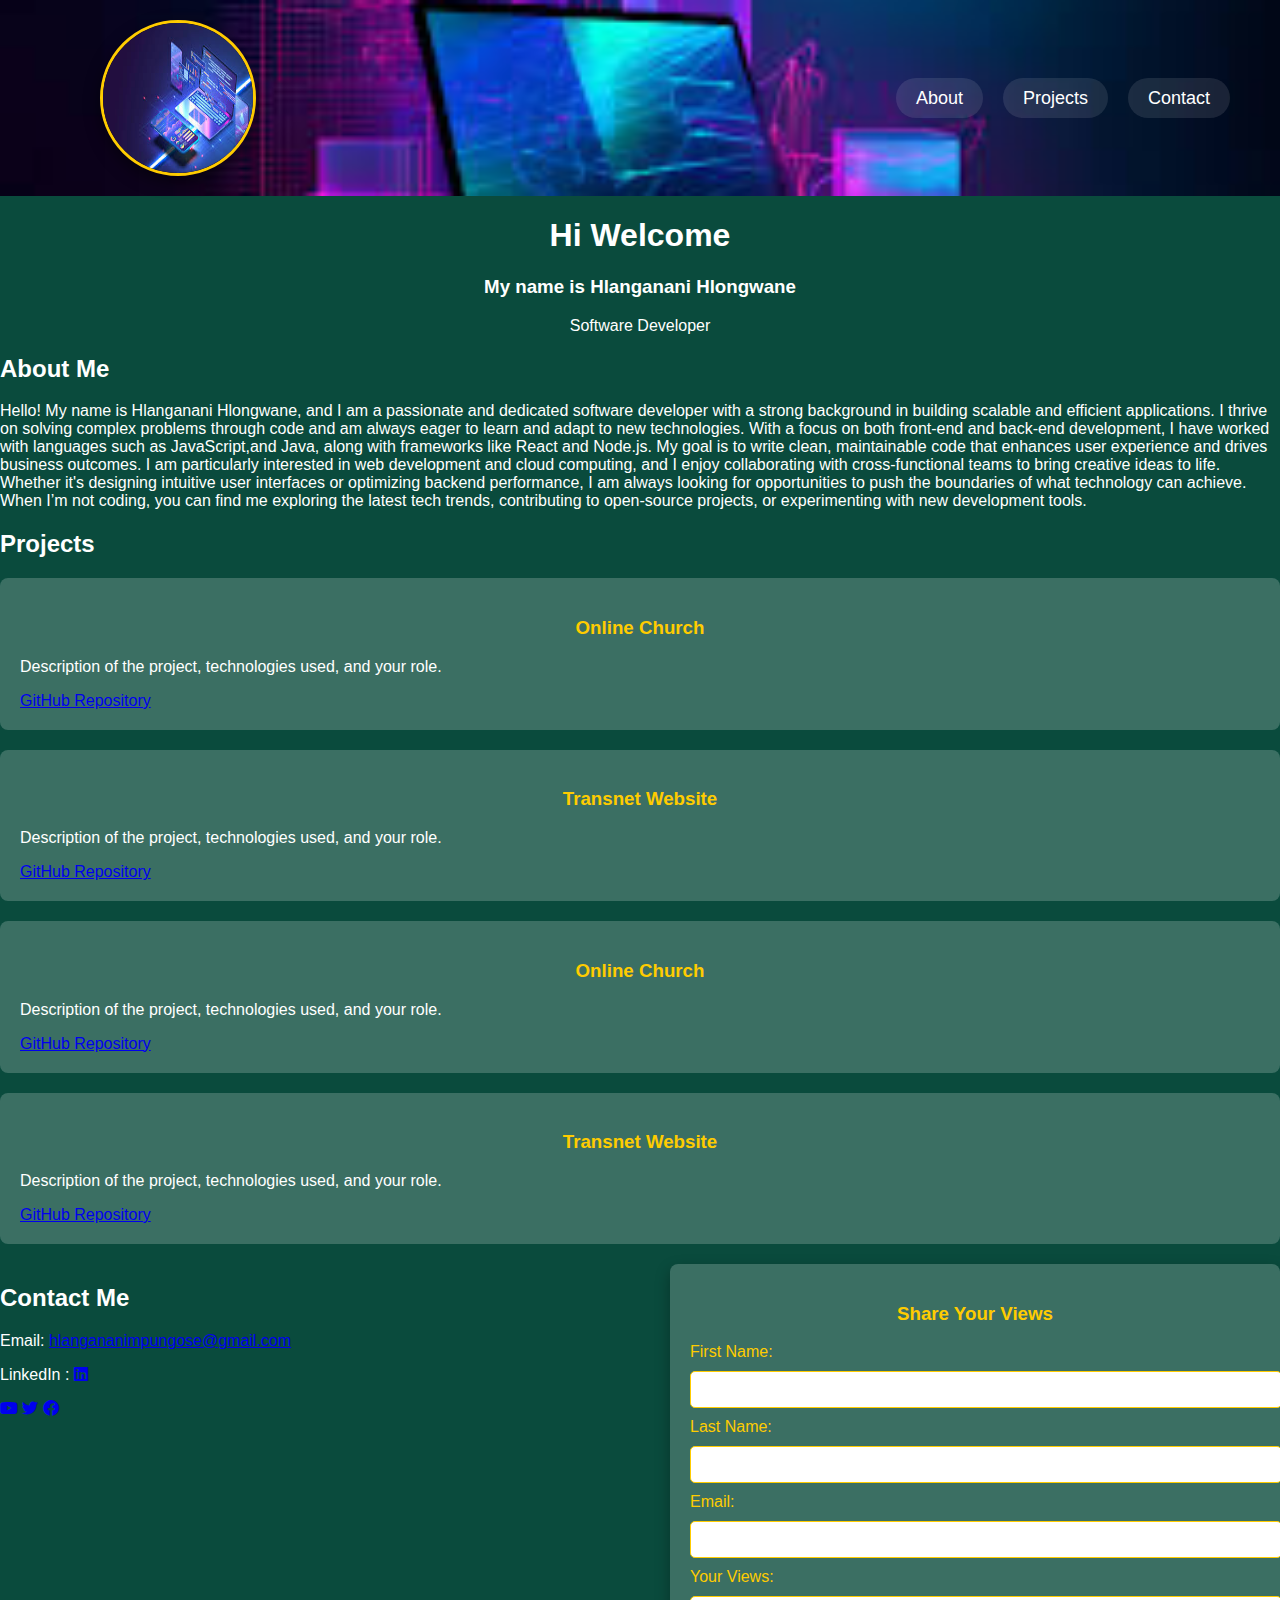
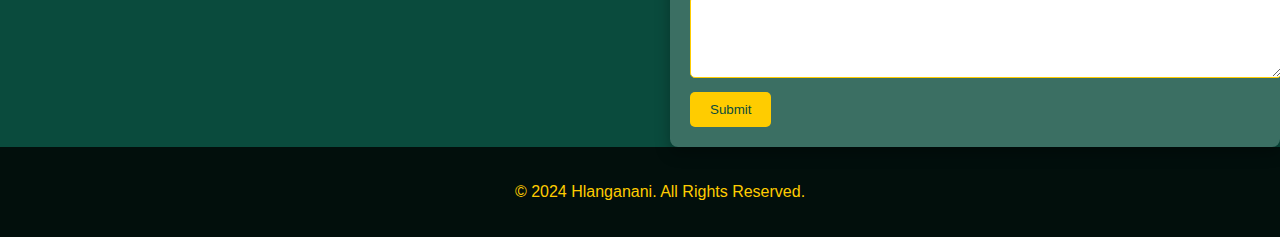
==== PortfolioOne.html @ ea82eafe "Uploded_New" ====
<!DOCTYPE html>
<html>
<head>
    <title>Your Name - Software Developer Portfolio</title>
    <link rel="stylesheet" href="style.css">
</head>
<body>
    <header>
        <img src="images (4).jpeg" alt="Profile Picture" class="profile-pic"> <!-- Circular image -->
        <nav>
            <ul>
                <li><a href="#about">About</a></li>
                <li><a href="#projects">Projects</a></li>
                <li><a href="#contact">Contact</a></li>
            </ul>
        </nav>
        
    </header>
    <h1>Hi Welcome</h1>
    <h3>My name is Hlanganani Hlongwane</h3>
    <p class="par">Software Developer</p>
    <section id="about">
        
        <h2>About Me</h2>
        <p>Hello! My name is Hlanganani Hlongwane, and I am a 
            passionate and dedicated software developer with a strong 
            background in building scalable and efficient applications. 
            I thrive on solving complex problems through code and am 
            always eager to learn and adapt to new technologies.

            With a focus on both front-end and back-end development, I 
            have worked with languages such as JavaScript,and 
            Java, along with frameworks like React and Node.js. My goal 
            is to write clean, maintainable code that enhances user 
            experience and drives business outcomes.
            
            I am particularly interested in web development and cloud 
            computing, and I enjoy collaborating with cross-functional 
            teams to bring creative ideas to life. Whether it's designing
            intuitive user interfaces or optimizing backend performance,
            I am always looking for opportunities to push the 
            boundaries of what technology can achieve.
            
            When I’m not coding, you can find me exploring the latest
            tech trends, contributing to open-source projects, or 
            experimenting with new development tools.</p>

    </section>

    <section id="projects">
        <h2>Projects</h2>
        <div class="project">
            <h3>Online Church</h3>
            <p>Description of the project, technologies used, and your 
                role.</p>
            <a href="https://github.com/Tsametsi/Church-Online-App" target="_blank">GitHub Repository</a>
        </div>
        <div class="project">
            <h3>Transnet Website</h3>
            <p>Description of the project, technologies used, and your 
                role.</p>
            <a href="https://github.com/Msawekho/New_Transnet_Website" target="_blank">GitHub Repository</a>
        </div>
        <div class="project">
            <h3>Online Church</h3>
            <p>Description of the project, technologies used, and your 
                role.</p>
            <a href="https://github.com/Tsametsi/Church-Online-App" target="_blank">GitHub Repository</a>
        </div>
        <div class="project">
            <h3>Transnet Website</h3>
            <p>Description of the project, technologies used, and your 
                role.</p>
            <a href="https://github.com/Msawekho/New_Transnet_Website" target="_blank">GitHub Repository</a>
        </div>
        <!-- Add more projects as needed -->
    </section>

    <section id="contact">
        <div class="contact-container">
            <div class="contact-info">

                <link rel="stylesheet" href="https://cdnjs.cloudflare.com/ajax/libs/font-awesome/6.0.0-beta3/css/all.min.css">

                <h2>Contact Me</h2>
                <p>Email: <a href="mailto:hlangananimpungose@gmail.com">hlangananimpungose@gmail.com</a></p>

                <p>LinkedIn : <a href="https://za.linkedin.com/in/hlanganani-hlongwane-51b500204" target="_blank"><i class="fab fa-linkedin"></i></a></p>
     
                <a href="https://www.youtube.com" target="_blank"><i class="fab fa-youtube"></i></a>
               
                <a href="https://www.twitter.com" target="_blank"><i class="fab fa-twitter"></i></a>
     
                <a href="https://www.facebook.com" target="_blank"><i class="fab fa-facebook"></i></a>

                <a href="https://www.gmail.com" target="_blank"><i class="fab fa-gmail"></i></a>
            </div>
             <div class="socials">
           
                    
                </div>
    
            <div class="contact-form">
                <h3>Share Your Views</h3>
                <form action="#" method="POST">
                    <label for="fname">First Name:</label><br>
                    <input type="text" id="fname" name="fname" required><br>
    
                    <label for="lname">Last Name:</label><br>
                    <input type="text" id="lname" name="lname" required><br>
    
                    <label for="email">Email:</label><br>
                    <input type="email" id="email" name="email" required><br>
    
                    <label for="views">Your Views:</label><br>
                    <textarea id="views" name="views" rows="4" required></textarea><br>
    
                    <button type="submit">Submit</button>
                </form>
            </div>
        </div>
    </section>
    
    <footer>
        <p>&copy; 2024 Hlanganani. All Rights Reserved.</p>
    </footer>
</body>

</html>
---- style.css ----
/* General styling */
body {
    font-family: 'Arial', sans-serif;
    margin: 0;
    padding: 0;
    background-color: #0a4b3d;
    color: white;
    scroll-behavior: smooth;
}

h1, .par {
    text-align: center;
}
h3, .par {
    text-align: center;
}

/* Header */
header {
    display: flex;
    justify-content: space-between;
    align-items: center;
    padding: 20px 50px;
    background: rgba(0, 0, 0, 0.7) url('images3.jpeg') center/cover;
    position: sticky;
    top: 0;
    z-index: 1000;
}

/* Intro Section */
.intro {
    text-align: left;
    color: #fff;
}

.intro h1 {
    font-size: 3rem;
    color: #ffcc00;
}

.intro h2 {
    font-size: 2.2rem;
    margin: 10px 0;
}

.intro p {
    font-size: 1.5rem;
}

/* Profile Picture */
.profile-pic {
    width: 150px;
    height: 150px;
    border-radius: 50%;
    border: 3px solid #ffcc00;
    box-shadow: 0 6px 15px rgba(0, 0, 0, 0.5);
    animation: float 3s ease-in-out infinite;
    position: relative;
    right: -50px;
}

@keyframes float {
    0%, 100% { transform: translateY(0); }
    50% { transform: translateY(-10px); }
}

/* Navigation */
nav ul {
    list-style: none;
    display: flex;
    gap: 20px;
}

nav ul li a {
    color: #fff;
    font-size: 18px;
    text-decoration: none;
    padding: 10px 20px;
    border-radius: 25px;
    background-color: rgba(255, 255, 255, 0.1);
    transition: 0.3s;
}

nav ul li a:hover {
    background-color: #ffcc00;
    color: #0a4b3d;
}

/* Contact Section */
.contact-container {
    display: flex;
    justify-content: space-between;
    align-items: flex-start;
    gap: 50px;
}

.contact-info {
    flex: 1;
}

.contact-form {
    flex: 1;
    background-color: rgba(255, 255, 255, 0.2);
    padding: 20px;
    border-radius: 8px;
    box-shadow: 0 6px 15px rgba(0, 0, 0, 0.3);
}

.contact-form h3 {
    color: #ffcc00;
}

.contact-form label {
    color: #ffcc00;
}

.contact-form input[type="text"],
.contact-form input[type="email"],
.contact-form textarea {
    width: 100%;
    padding: 10px;
    margin: 10px 0;
    border: 1px solid #ffcc00;
    border-radius: 5px;
    background-color: #fff;
    color: #0a4b3d;
}

.contact-form button {
    background-color: #ffcc00;
    color: #0a4b3d;
    padding: 10px 20px;
    border: none;
    border-radius: 5px;
    cursor: pointer;
    transition: background-color 0.3s;
}

.contact-form button:hover {
    background-color: #0a4b3d;
    color: #ffcc00;
}

/* Responsive for contact form */
@media (max-width: 768px) {
    .contact-container {
        flex-direction: column;
    }
}


/* Projects */
.project {
    background-color: rgba(255, 255, 255, 0.2);
    padding: 20px;
    border-radius: 8px;
    margin-bottom: 20px;
    transition: transform 0.3s;
}

.project:hover {
    transform: scale(1.05);
}

.project h3 {
    color: #ffcc00;
}

/* Footer */
footer {
    text-align: center;
    padding: 20px;
    background-color: rgba(0, 0, 0, 0.8);
    color: #ffcc00;
    width: 100%;
}

/* Responsive Design */
@media (max-width: 768px) {
    header {
        flex-direction: column;
        text-align: center;
    }

    .intro h1 { font-size: 2.5rem; }
    .intro h2 { font-size: 1.8rem; }
    .intro p { font-size: 1.2rem; }

    nav ul { flex-direction: column; }

    .profile-pic {
        margin-top: 20px;
        width: 120px;
        height: 120px;
    }

    section {
        margin: 20px;
        padding: 20px;
    }
}

@media (max-width: 480px) {
    header {
        padding: 15px;
    }

    .intro h1 { font-size: 2rem; }
    .intro h2 { font-size: 1.5rem; }
    .intro p { font-size: 1rem; }

    .profile-pic {
        width: 100px;
        height: 100px;
        margin: 15px 0;
    }

    section {
        margin: 10px;
        padding: 15px;
    }

    nav ul li a {
        padding: 8px 15px;
        font-size: 16px;
    }
}
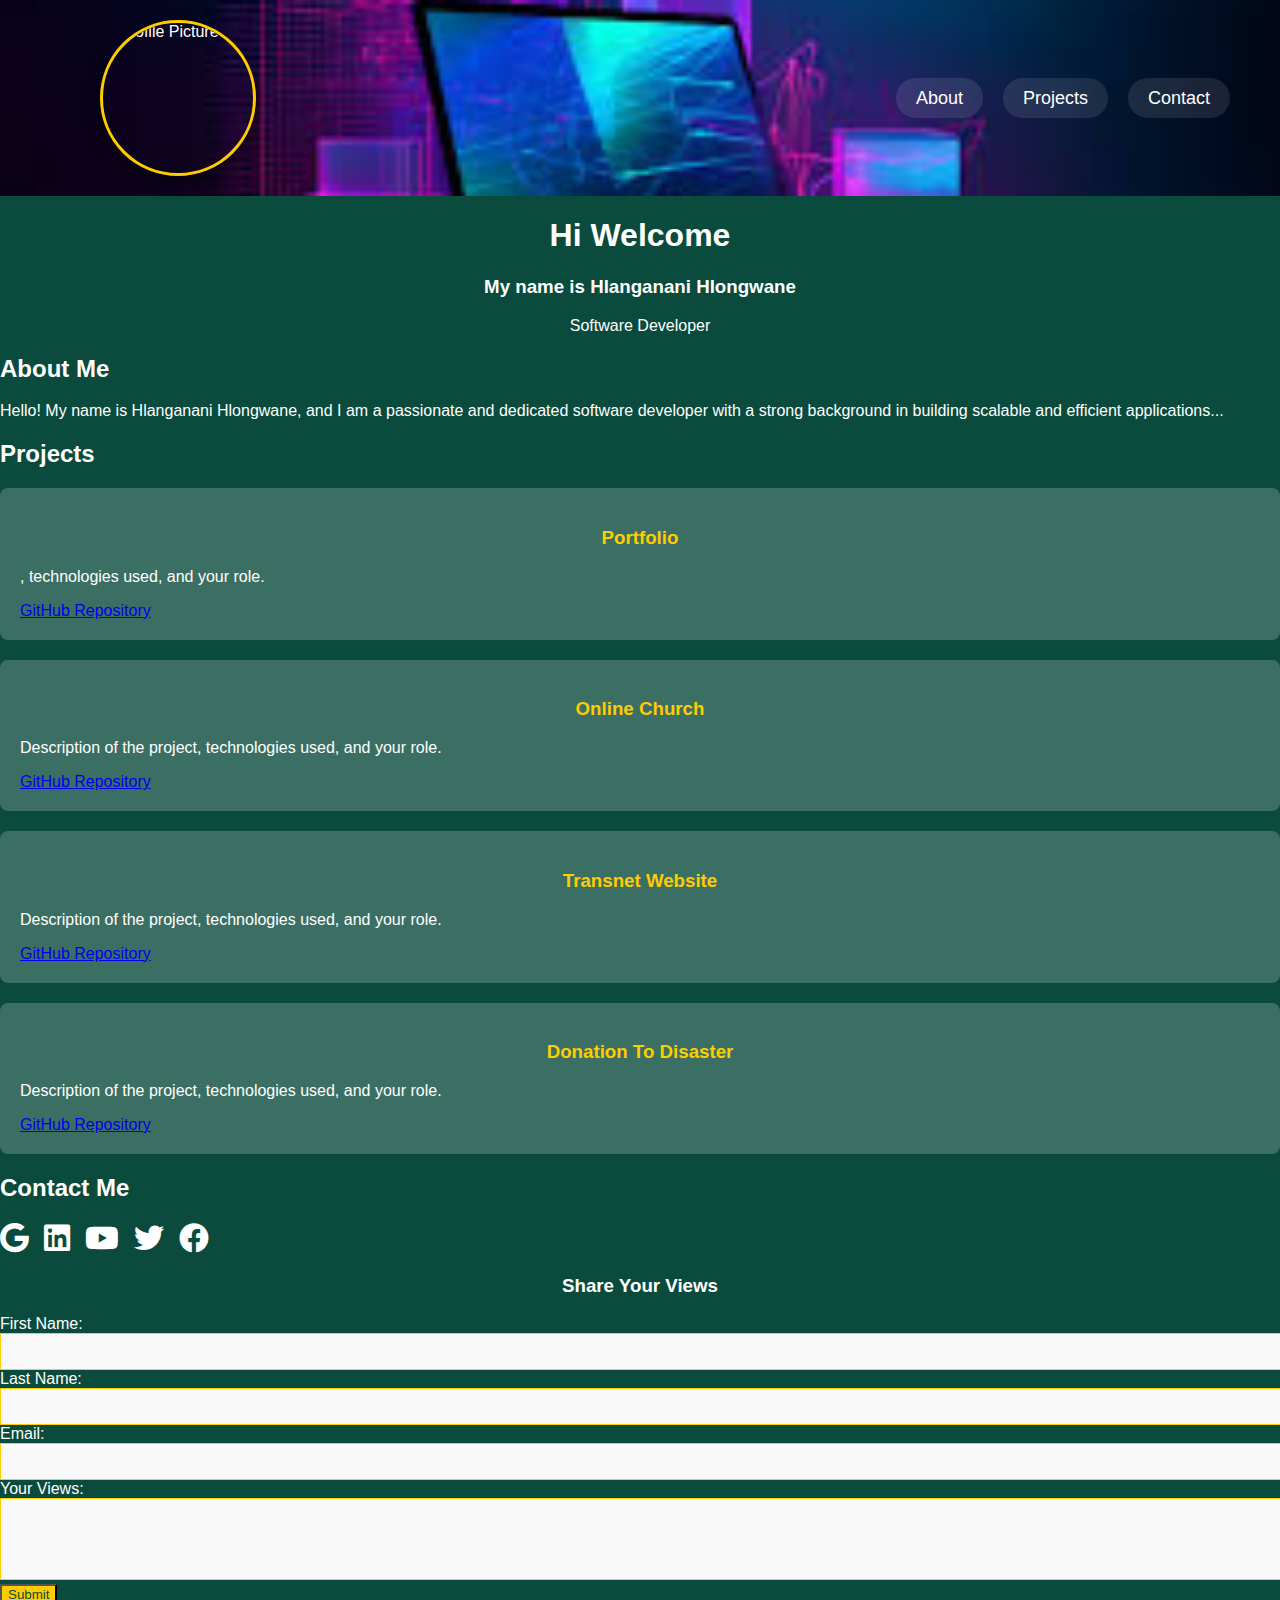
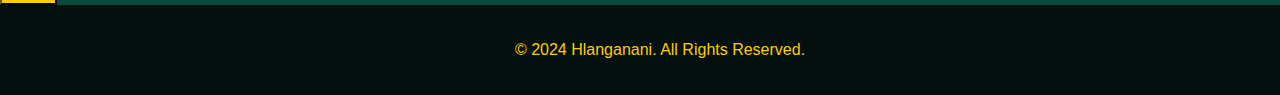
==== commit d03a2de2: "Commit Home" ====
--- a/PortfolioOne.html
+++ b/PortfolioOne.html
@@ -3,10 +3,13 @@
 <head>
     <title>Your Name - Software Developer Portfolio</title>
     <link rel="stylesheet" href="style.css">
+    <script defer src="script.js"></script>
+    <!-- Include Font Awesome for icons -->
+    <link rel="stylesheet" href="https://cdnjs.cloudflare.com/ajax/libs/font-awesome/6.0.0-beta3/css/all.min.css">
 </head>
 <body>
     <header>
-        <img src="images (4).jpeg" alt="Profile Picture" class="profile-pic"> <!-- Circular image -->
+        <img src="images/IMG-20240527-WA0087.jpggit add ." alt="Profile Picture" class="profile-pic"> <!-- Circular image -->
         <nav>
             <ul>
                 <li><a href="#about">About</a></li>
@@ -14,95 +17,61 @@
                 <li><a href="#contact">Contact</a></li>
             </ul>
         </nav>
-        
     </header>
+
     <h1>Hi Welcome</h1>
     <h3>My name is Hlanganani Hlongwane</h3>
     <p class="par">Software Developer</p>
+
     <section id="about">
-        
         <h2>About Me</h2>
-        <p>Hello! My name is Hlanganani Hlongwane, and I am a 
-            passionate and dedicated software developer with a strong 
-            background in building scalable and efficient applications. 
-            I thrive on solving complex problems through code and am 
-            always eager to learn and adapt to new technologies.
-
-            With a focus on both front-end and back-end development, I 
-            have worked with languages such as JavaScript,and 
-            Java, along with frameworks like React and Node.js. My goal 
-            is to write clean, maintainable code that enhances user 
-            experience and drives business outcomes.
-            
-            I am particularly interested in web development and cloud 
-            computing, and I enjoy collaborating with cross-functional 
-            teams to bring creative ideas to life. Whether it's designing
-            intuitive user interfaces or optimizing backend performance,
-            I am always looking for opportunities to push the 
-            boundaries of what technology can achieve.
-            
-            When I’m not coding, you can find me exploring the latest
-            tech trends, contributing to open-source projects, or 
-            experimenting with new development tools.</p>
-
+        <p>Hello! My name is Hlanganani Hlongwane, and I am a passionate and dedicated software developer with a strong background in building scalable and efficient applications...</p>
     </section>
 
     <section id="projects">
         <h2>Projects</h2>
         <div class="project">
+            <h3>Portfolio</h3>
+            <p>, technologies used, and your role.</p>
+            <a href="https://github.com/Msawekho/Portfolio1" target="_blank">GitHub Repository</a>
+        </div>
+
+        <div class="project">
             <h3>Online Church</h3>
-            <p>Description of the project, technologies used, and your 
-                role.</p>
+            <p>Description of the project, technologies used, and your role.</p>
             <a href="https://github.com/Tsametsi/Church-Online-App" target="_blank">GitHub Repository</a>
         </div>
+
         <div class="project">
             <h3>Transnet Website</h3>
-            <p>Description of the project, technologies used, and your 
-                role.</p>
+            <p>Description of the project, technologies used, and your role.</p>
             <a href="https://github.com/Msawekho/New_Transnet_Website" target="_blank">GitHub Repository</a>
         </div>
+
         <div class="project">
-            <h3>Online Church</h3>
-            <p>Description of the project, technologies used, and your 
-                role.</p>
-            <a href="https://github.com/Tsametsi/Church-Online-App" target="_blank">GitHub Repository</a>
-        </div>
-        <div class="project">
-            <h3>Transnet Website</h3>
-            <p>Description of the project, technologies used, and your 
-                role.</p>
+            <h3>Donation To Disaster</h3>
+            <p>Description of the project, technologies used, and your role.</p>
             <a href="https://github.com/Msawekho/New_Transnet_Website" target="_blank">GitHub Repository</a>
         </div>
-        <!-- Add more projects as needed -->
     </section>
 
     <section id="contact">
         <div class="contact-container">
             <div class="contact-info">
-
-                <link rel="stylesheet" href="https://cdnjs.cloudflare.com/ajax/libs/font-awesome/6.0.0-beta3/css/all.min.css">
-
                 <h2>Contact Me</h2>
-                <p>Email: <a href="mailto:hlangananimpungose@gmail.com">hlangananimpungose@gmail.com</a></p>
-
-                <p>LinkedIn : <a href="https://za.linkedin.com/in/hlanganani-hlongwane-51b500204" target="_blank"><i class="fab fa-linkedin"></i></a></p>
-     
-                <a href="https://www.youtube.com" target="_blank"><i class="fab fa-youtube"></i></a>
-               
-                <a href="https://www.twitter.com" target="_blank"><i class="fab fa-twitter"></i></a>
-     
-                <a href="https://www.facebook.com" target="_blank"><i class="fab fa-facebook"></i></a>
-
-                <a href="https://www.gmail.com" target="_blank"><i class="fab fa-gmail"></i></a>
+                <!--<p>Email: <a href="mailto:hlangananimpungose@gmail.com">hlangananimpungose@gmail.com</a></p>
+                <p>LinkedIn: <a href="https://za.linkedin.com/in/hlanganani-hlongwane-51b500204" target="_blank"><i class="fab fa-linkedin"></i></a></p>!-->
+                <div class="social-icons">
+                    <a href="mailto:hlangananimpungose@gmail.com" target="_blank"><i class="fab fa-google gmail-icon"></i></a>
+                    <a href="https://za.linkedin.com/in/hlanganani-hlongwane-51b500204" target="_blank"><i class="fab fa-google fa-linkedin"></i></a>
+                    <a href="https://www.youtube.com/@gt2gether24" target="_blank"><i class="fab fa-youtube youtube-icon"></i></a>
+                    <a href="https://www.twitter.com" target="_blank"><i class="fab fa-twitter twitter-icon"></i></a>
+                    <a href="https://www.facebook.com" target="_blank"><i class="fab fa-facebook facebook-icon"></i></a> 
+                </div>
             </div>
-             <div class="socials">
-           
-                    
-                </div>
-    
             <div class="contact-form">
                 <h3>Share Your Views</h3>
-                <form action="#" method="POST">
+                <form id="contactForm" method="POST">
                     <label for="fname">First Name:</label><br>
                     <input type="text" id="fname" name="fname" required><br>
     
@@ -116,14 +85,14 @@
                     <textarea id="views" name="views" rows="4" required></textarea><br>
     
                     <button type="submit">Submit</button>
+                    <p id="successMessage" style="display:none;">Your message has been submitted successfully!</p>
                 </form>
             </div>
         </div>
     </section>
-    
+
     <footer>
         <p>&copy; 2024 Hlanganani. All Rights Reserved.</p>
     </footer>
 </body>
-
 </html>
--- a/style.css
+++ b/style.css
@@ -21,30 +21,10 @@
     justify-content: space-between;
     align-items: center;
     padding: 20px 50px;
-    background: rgba(0, 0, 0, 0.7) url('images3.jpeg') center/cover;
+    background: rgba(0, 0, 0, 0.7) url('images/images3.jpeg') center/cover;
     position: sticky;
     top: 0;
     z-index: 1000;
-}
-
-/* Intro Section */
-.intro {
-    text-align: left;
-    color: #fff;
-}
-
-.intro h1 {
-    font-size: 3rem;
-    color: #ffcc00;
-}
-
-.intro h2 {
-    font-size: 2.2rem;
-    margin: 10px 0;
-}
-
-.intro p {
-    font-size: 1.5rem;
 }
 
 /* Profile Picture */
@@ -86,68 +66,59 @@
     color: #0a4b3d;
 }
 
-/* Contact Section */
-.contact-container {
+/* Social Icons */
+.social-icons {
     display: flex;
-    justify-content: space-between;
-    align-items: flex-start;
-    gap: 50px;
+    gap: 15px;
 }
 
-.contact-info {
-    flex: 1;
+.social-icons a {
+    font-size: 30px;
+    color: white;
+    transition: color 0.3s;
 }
 
-.contact-form {
-    flex: 1;
-    background-color: rgba(255, 255, 255, 0.2);
-    padding: 20px;
-    border-radius: 8px;
-    box-shadow: 0 6px 15px rgba(0, 0, 0, 0.3);
-}
-
-.contact-form h3 {
+.social-icons a:hover {
     color: #ffcc00;
 }
 
-.contact-form label {
-    color: #ffcc00;
+.youtube-icon:hover {
+    color: #ff0000;
 }
 
-.contact-form input[type="text"],
-.contact-form input[type="email"],
-.contact-form textarea {
+.twitter-icon:hover {
+    color: #00acee;
+}
+
+.facebook-icon:hover {
+    color: #3b5998;
+}
+
+.gmail-icon:hover {
+    color: #d44638;
+}
+.linkedin-icon:hover {
+    color: #3b5998;
+}
+
+/* Contact Form */
+.contact-form input, .contact-form textarea {
+    border: 1px solid #ffcc00;
+    padding: 10px;
     width: 100%;
-    padding: 10px;
-    margin: 10px 0;
-    border: 1px solid #ffcc00;
-    border-radius: 5px;
-    background-color: #fff;
-    color: #0a4b3d;
+    background-color: #f9f9f9;
 }
 
 .contact-form button {
     background-color: #ffcc00;
     color: #0a4b3d;
-    padding: 10px 20px;
-    border: none;
-    border-radius: 5px;
     cursor: pointer;
-    transition: background-color 0.3s;
 }
 
 .contact-form button:hover {
     background-color: #0a4b3d;
     color: #ffcc00;
 }
-
-/* Responsive for contact form */
-@media (max-width: 768px) {
-    .contact-container {
-        flex-direction: column;
-    }
-}
-
 
 /* Projects */
 .project {
@@ -182,11 +153,9 @@
         text-align: center;
     }
 
-    .intro h1 { font-size: 2.5rem; }
-    .intro h2 { font-size: 1.8rem; }
-    .intro p { font-size: 1.2rem; }
-
-    nav ul { flex-direction: column; }
+    nav ul {
+        flex-direction: column;
+    }
 
     .profile-pic {
         margin-top: 20px;
@@ -205,10 +174,6 @@
         padding: 15px;
     }
 
-    .intro h1 { font-size: 2rem; }
-    .intro h2 { font-size: 1.5rem; }
-    .intro p { font-size: 1rem; }
-
     .profile-pic {
         width: 100px;
         height: 100px;
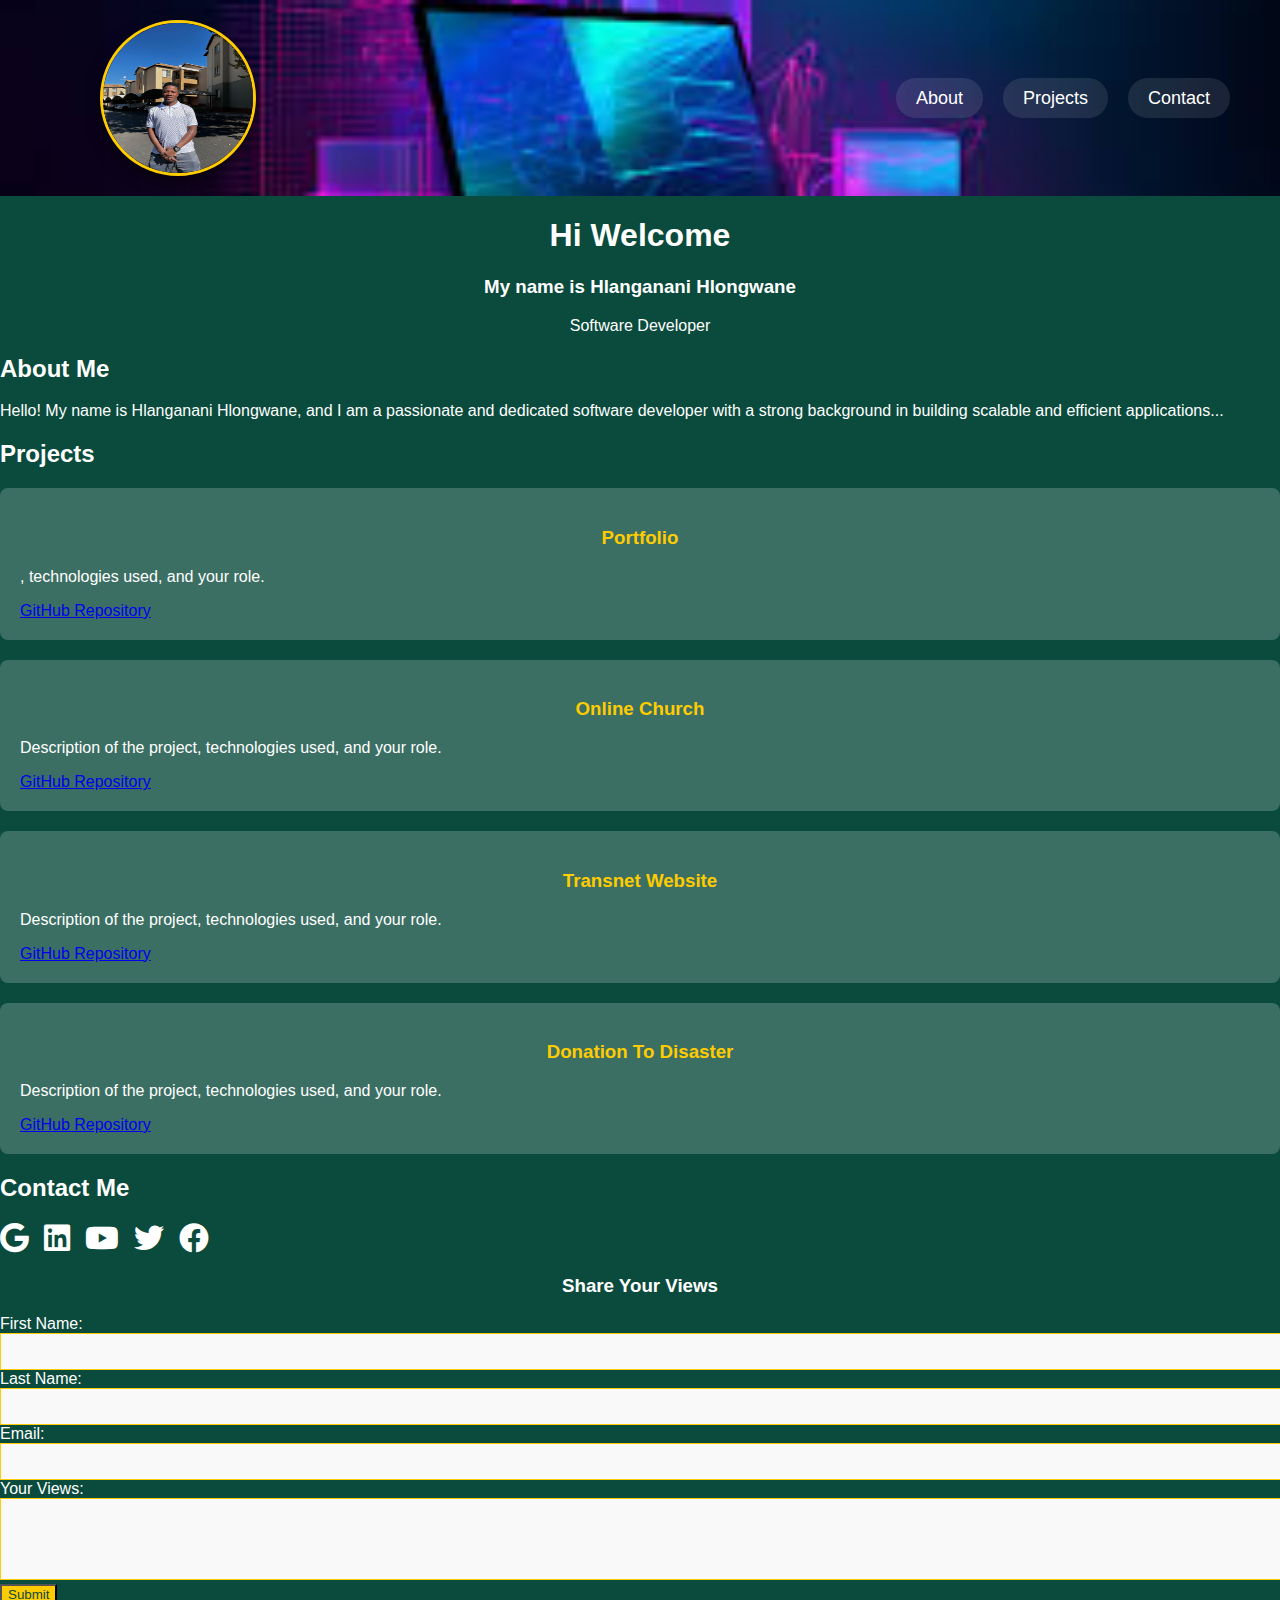
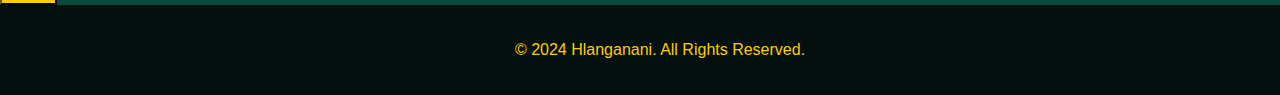
==== commit 3bc6ff39: "Now new" ====
--- a/PortfolioOne.html
+++ b/PortfolioOne.html
@@ -9,7 +9,7 @@
 </head>
 <body>
     <header>
-        <img src="images/IMG-20240527-WA0087.jpggit add ." alt="Profile Picture" class="profile-pic"> <!-- Circular image -->
+        <img src="images/IMG-20240527-WA0087.jpg" alt="Profile Picture" class="profile-pic"> <!-- Circular image -->
         <nav>
             <ul>
                 <li><a href="#about">About</a></li>
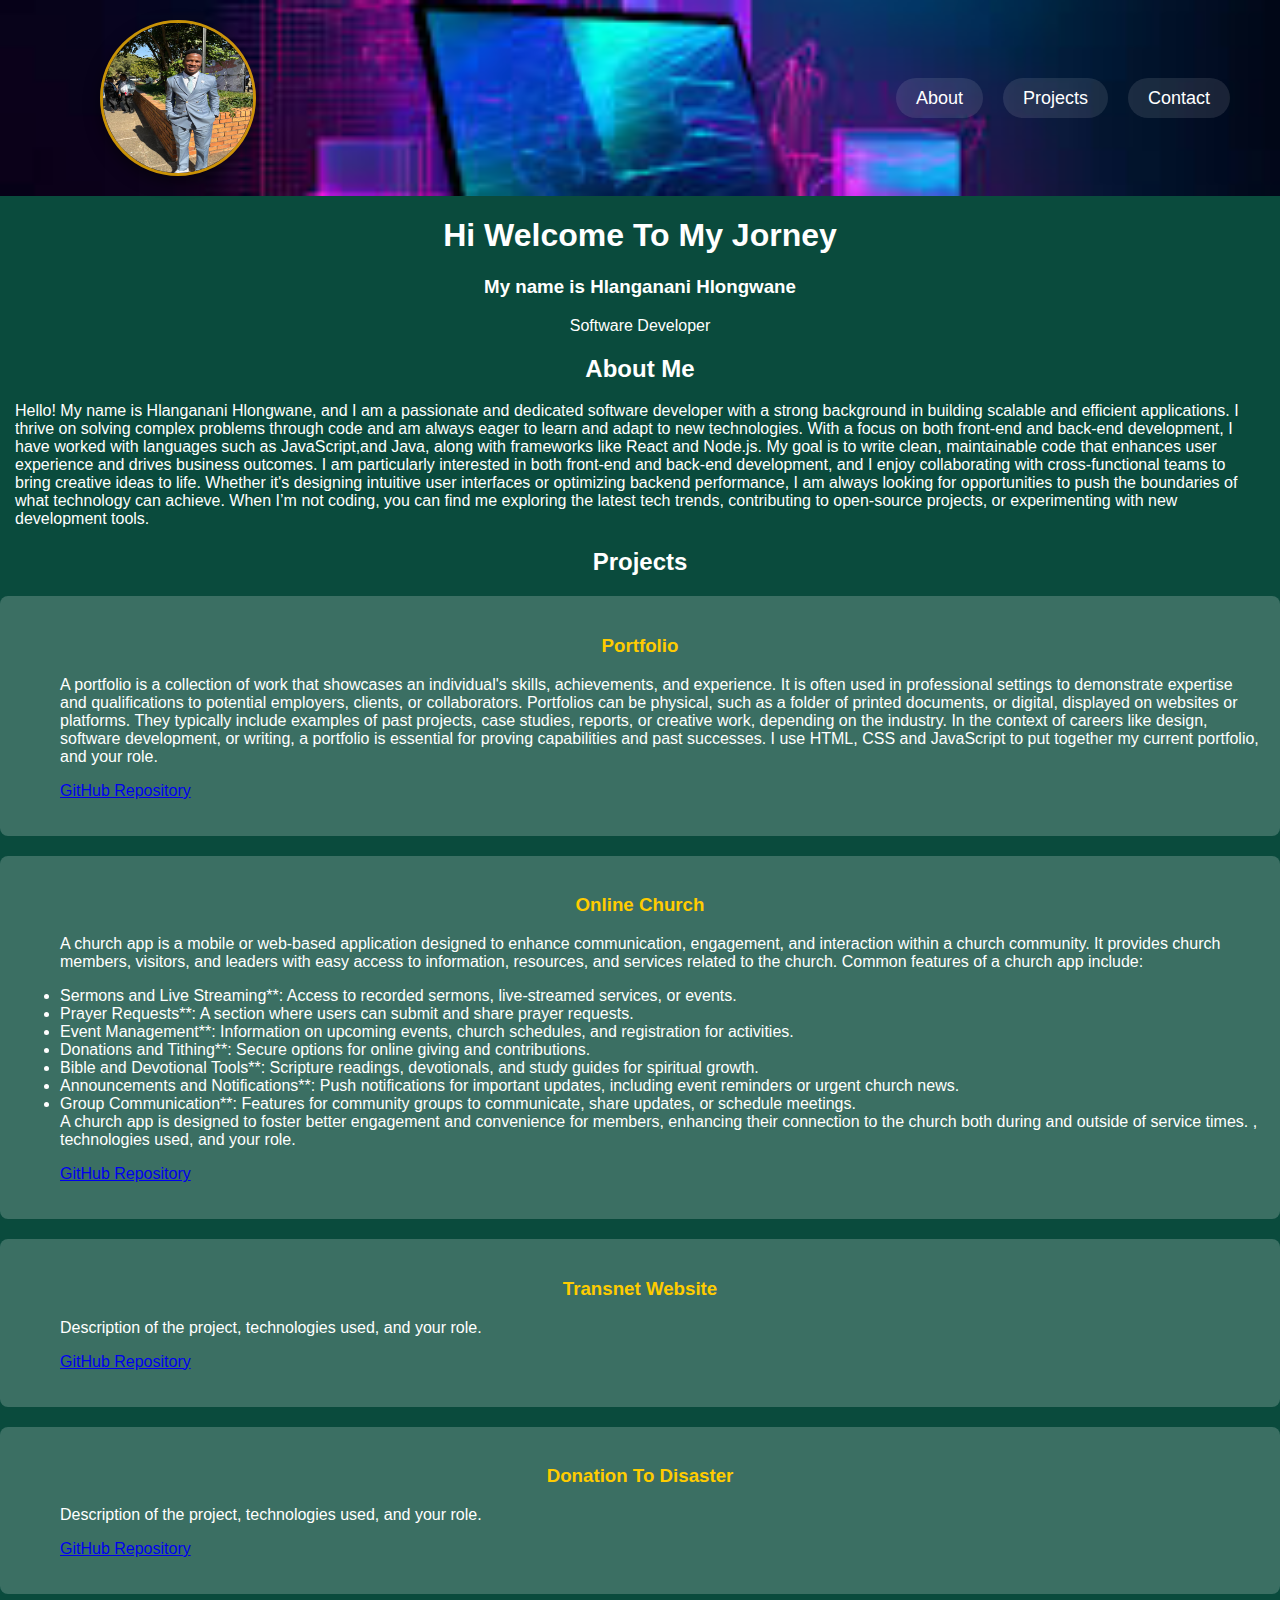
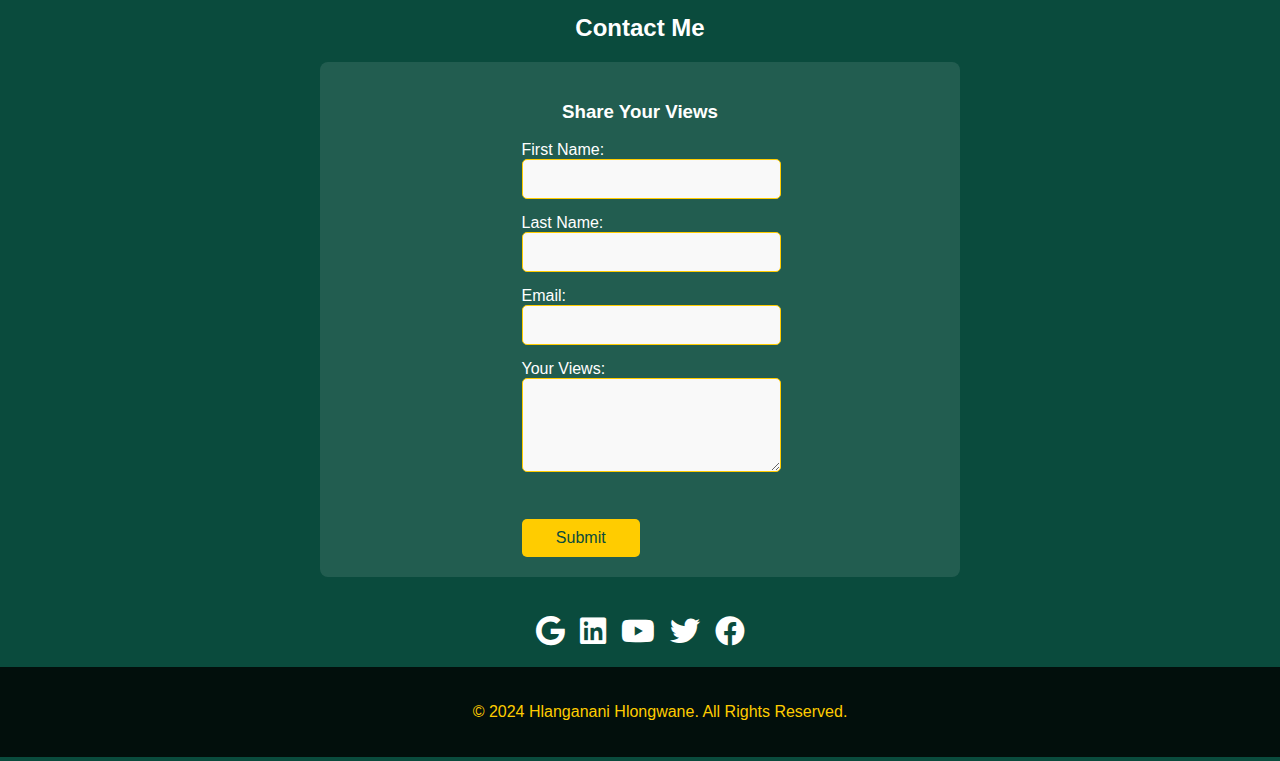
==== commit d29405b3: "Upadated aprofile picture and descriptions" ====
--- a/PortfolioOne.html
+++ b/PortfolioOne.html
@@ -9,7 +9,7 @@
 </head>
 <body>
     <header>
-        <img src="images/IMG-20240527-WA0087.jpg" alt="Profile Picture" class="profile-pic"> <!-- Circular image -->
+            <img src="images/IMG-20240524-WA0093.jpg" alt="Profile Picture" class="profile-pic"> <!-- Circular image -->
         <nav>
             <ul>
                 <li><a href="#about">About</a></li>
@@ -19,39 +19,76 @@
         </nav>
     </header>
 
-    <h1>Hi Welcome</h1>
+    <h1>Hi Welcome To My Jorney</h1>
     <h3>My name is Hlanganani Hlongwane</h3>
     <p class="par">Software Developer</p>
 
-    <section id="about">
+    <div><section id="about">
         <h2>About Me</h2>
-        <p>Hello! My name is Hlanganani Hlongwane, and I am a passionate and dedicated software developer with a strong background in building scalable and efficient applications...</p>
-    </section>
+        <div class="aboutMe">
+        <p>Hello! My name is Hlanganani Hlongwane, and I am a passionate and dedicated software developer with a strong 
+            background in building scalable and efficient applications. I thrive on solving complex problems through code
+            and am always eager to learn and adapt to new technologies. With a focus on both front-end and back-end 
+            development, I have worked with languages such as JavaScript,and Java, along with frameworks like React 
+            and Node.js. My goal is to write clean, maintainable code that enhances user experience and drives business 
+            outcomes. I am particularly interested in both front-end and back-end development, and I enjoy collaborating 
+            with cross-functional teams to bring creative ideas to life. Whether it's designing intuitive user interfaces 
+            or optimizing backend performance, I am always looking for opportunities to push the boundaries of what technology 
+            can achieve. When I’m not coding, you can find me exploring the latest tech trends, contributing to open-source 
+            projects, or experimenting with new development tools.</p></div>
+    </section></div>
 
     <section id="projects">
         <h2>Projects</h2>
         <div class="project">
             <h3>Portfolio</h3>
-            <p>, technologies used, and your role.</p>
-            <a href="https://github.com/Msawekho/Portfolio1" target="_blank">GitHub Repository</a>
+            <ul>
+            <p>A portfolio is a collection of work that showcases an individual's skills, achievements, and experience. 
+                It is often used in professional settings to demonstrate expertise and qualifications to potential 
+                employers, clients, or collaborators. Portfolios can be physical, such as a folder of printed documents, 
+                or digital, displayed on websites or platforms. They typically include examples of past projects, case 
+                studies, reports, or creative work, depending on the industry. In the context of careers like design, 
+                software development, or writing, a portfolio is essential for proving capabilities and past successes.
+                I use HTML, CSS and JavaScript to put together my current portfolio, and your role.</p>
+            <a href="https://github.com/Msawekho/Portfolio1" target="_blank">GitHub Repository</a></ul>
         </div>
 
         <div class="project">
             <h3>Online Church</h3>
-            <p>Description of the project, technologies used, and your role.</p>
-            <a href="https://github.com/Tsametsi/Church-Online-App" target="_blank">GitHub Repository</a>
+            <ul>
+            <p>A church app is a mobile or web-based application designed to enhance communication, engagement, and interaction 
+                within a church community. It provides church members, visitors, and leaders with easy access to information, 
+                resources, and services related to the church. Common features of a church app include:
+
+                <li>Sermons and Live Streaming**: Access to recorded sermons, live-streamed services, or events.</li>  
+                <li>Prayer Requests**: A section where users can submit and share prayer requests.</li>
+                <li>Event Management**: Information on upcoming events, church schedules, and registration for activities.</li>
+                <li>Donations and Tithing**: Secure options for online giving and contributions.</li>
+                <li>Bible and Devotional Tools**: Scripture readings, devotionals, and study guides for spiritual growth.</li>
+                <li>Announcements and Notifications**: Push notifications for important updates, including event reminders or 
+                urgent church news.</li>
+                <li>Group Communication**: Features for community groups to communicate, share updates, or schedule meetings.</li>
+
+                A church app is designed to foster better engagement and convenience for members, enhancing their connection to 
+                the church both during and outside of service times.
+                , technologies used, and your role.</p>
+            <a href="https://github.com/Tsametsi/Church-Online-App" target="_blank">GitHub Repository</a></ul>
         </div>
 
         <div class="project">
             <h3>Transnet Website</h3>
+            <ul>
             <p>Description of the project, technologies used, and your role.</p>
             <a href="https://github.com/Msawekho/New_Transnet_Website" target="_blank">GitHub Repository</a>
+            </ul>
         </div>
 
         <div class="project">
             <h3>Donation To Disaster</h3>
+            <ul>
             <p>Description of the project, technologies used, and your role.</p>
             <a href="https://github.com/Msawekho/New_Transnet_Website" target="_blank">GitHub Repository</a>
+            </ul>
         </div>
     </section>
 
@@ -61,13 +98,7 @@
                 <h2>Contact Me</h2>
                 <!--<p>Email: <a href="mailto:hlangananimpungose@gmail.com">hlangananimpungose@gmail.com</a></p>
                 <p>LinkedIn: <a href="https://za.linkedin.com/in/hlanganani-hlongwane-51b500204" target="_blank"><i class="fab fa-linkedin"></i></a></p>!-->
-                <div class="social-icons">
-                    <a href="mailto:hlangananimpungose@gmail.com" target="_blank"><i class="fab fa-google gmail-icon"></i></a>
-                    <a href="https://za.linkedin.com/in/hlanganani-hlongwane-51b500204" target="_blank"><i class="fab fa-google fa-linkedin"></i></a>
-                    <a href="https://www.youtube.com/@gt2gether24" target="_blank"><i class="fab fa-youtube youtube-icon"></i></a>
-                    <a href="https://www.twitter.com" target="_blank"><i class="fab fa-twitter twitter-icon"></i></a>
-                    <a href="https://www.facebook.com" target="_blank"><i class="fab fa-facebook facebook-icon"></i></a> 
-                </div>
+                
             </div>
             <div class="contact-form">
                 <h3>Share Your Views</h3>
@@ -82,17 +113,26 @@
                     <input type="email" id="email" name="email" required><br>
     
                     <label for="views">Your Views:</label><br>
-                    <textarea id="views" name="views" rows="4" required></textarea><br>
+                    <textarea id="views" name="views" rows="4" required></textarea><br><br>
     
                     <button type="submit">Submit</button>
                     <p id="successMessage" style="display:none;">Your message has been submitted successfully!</p>
                 </form>
             </div>
+            <br>
+            <div class="social-icons">
+                <a href="mailto:hlangananimpungose@gmail.com" target="_blank"><i class="fab fa-google gmail-icon"></i></a>
+                <a href="https://za.linkedin.com/in/hlanganani-hlongwane-51b500204" target="_blank"><i class="fab fa-google fa-linkedin"></i></a>
+                <a href="https://www.youtube.com/@gt2gether24" target="_blank"><i class="fab fa-youtube youtube-icon"></i></a>
+                <a href="https://www.twitter.com" target="_blank"><i class="fab fa-twitter twitter-icon"></i></a>
+                <a href="https://www.facebook.com" target="_blank"><i class="fab fa-facebook facebook-icon"></i></a> 
+            </div>
         </div>
+        <br>
     </section>
 
     <footer>
-        <p>&copy; 2024 Hlanganani. All Rights Reserved.</p>
+        <p>&copy; 2024 Hlanganani Hlongwane. All Rights Reserved.</p>
     </footer>
 </body>
 </html>
--- a/style.css
+++ b/style.css
@@ -1,6 +1,6 @@
 /* General styling */
 body {
-    font-family: 'Arial', sans-serif;
+    font-family: 'Calibri', sans-serif;
     margin: 0;
     padding: 0;
     background-color: #0a4b3d;
@@ -10,11 +10,20 @@
 
 h1, .par {
     text-align: center;
+    font-family: 'Arial Narrow Bold', sans-serif;
+}
+h2, .par {
+    text-align: center;
 }
 h3, .par {
     text-align: center;
-}
-
+    font-family:'Arial', sans-serif
+}
+
+/*ABOUT ME */
+.aboutMe{
+    padding: 0% 15px;
+}
 /* Header */
 header {
     display: flex;
@@ -32,7 +41,7 @@
     width: 150px;
     height: 150px;
     border-radius: 50%;
-    border: 3px solid #ffcc00;
+    border: 3px solid #ffbb00c7;
     box-shadow: 0 6px 15px rgba(0, 0, 0, 0.5);
     animation: float 3s ease-in-out infinite;
     position: relative;
@@ -69,7 +78,10 @@
 /* Social Icons */
 .social-icons {
     display: flex;
+    justify-content: center; /* Horizontally centers the icons */
+    align-items: center; /* Vertically centers the icons */
     gap: 15px;
+    margin-top: 20px; /* Optional: adds some space above the icons */
 }
 
 .social-icons a {
@@ -79,9 +91,10 @@
 }
 
 .social-icons a:hover {
-    color: #ffcc00;
-}
-
+    color: #3b5998;
+}
+
+/* Individual Icon Hover Effects */
 .youtube-icon:hover {
     color: #ff0000;
 }
@@ -97,22 +110,48 @@
 .gmail-icon:hover {
     color: #d44638;
 }
+
 .linkedin-icon:hover {
     color: #3b5998;
 }
 
+
 /* Contact Form */
+.contact-form {
+    display: flex;
+    flex-direction: column;
+    align-items: center; /* Centers the entire form content */
+    width: 100%; /* Ensures the form takes up the available width */
+    max-width: 600px; /* Restricts form width to a reasonable size */
+    margin: 0 auto; /* Centers the form horizontally on the page */
+    padding: 20px;
+    background-color: rgba(255, 255, 255, 0.1); /* Adds a subtle background */
+    border-radius: 8px;
+}
+
+/* Input and Textarea Styling */
 .contact-form input, .contact-form textarea {
     border: 1px solid #ffcc00;
     padding: 10px;
-    width: 100%;
+    width: 100%; /* Makes input fields responsive */
     background-color: #f9f9f9;
-}
-
+    margin-bottom: 15px; /* Adds space between input fields */
+    border-radius: 5px;
+    font-size: 16px;
+}
+
+/* Button Styling */
 .contact-form button {
     background-color: #ffcc00;
     color: #0a4b3d;
     cursor: pointer;
+    padding: 10px 20px;
+    border: none;
+    border-radius: 5px;
+    font-size: 16px;
+    margin-top: 10px;
+    width: 50%; /* Makes the button 50% of the form width */
+    text-align: center; /* Ensures the text inside the button is centered */
 }
 
 .contact-form button:hover {
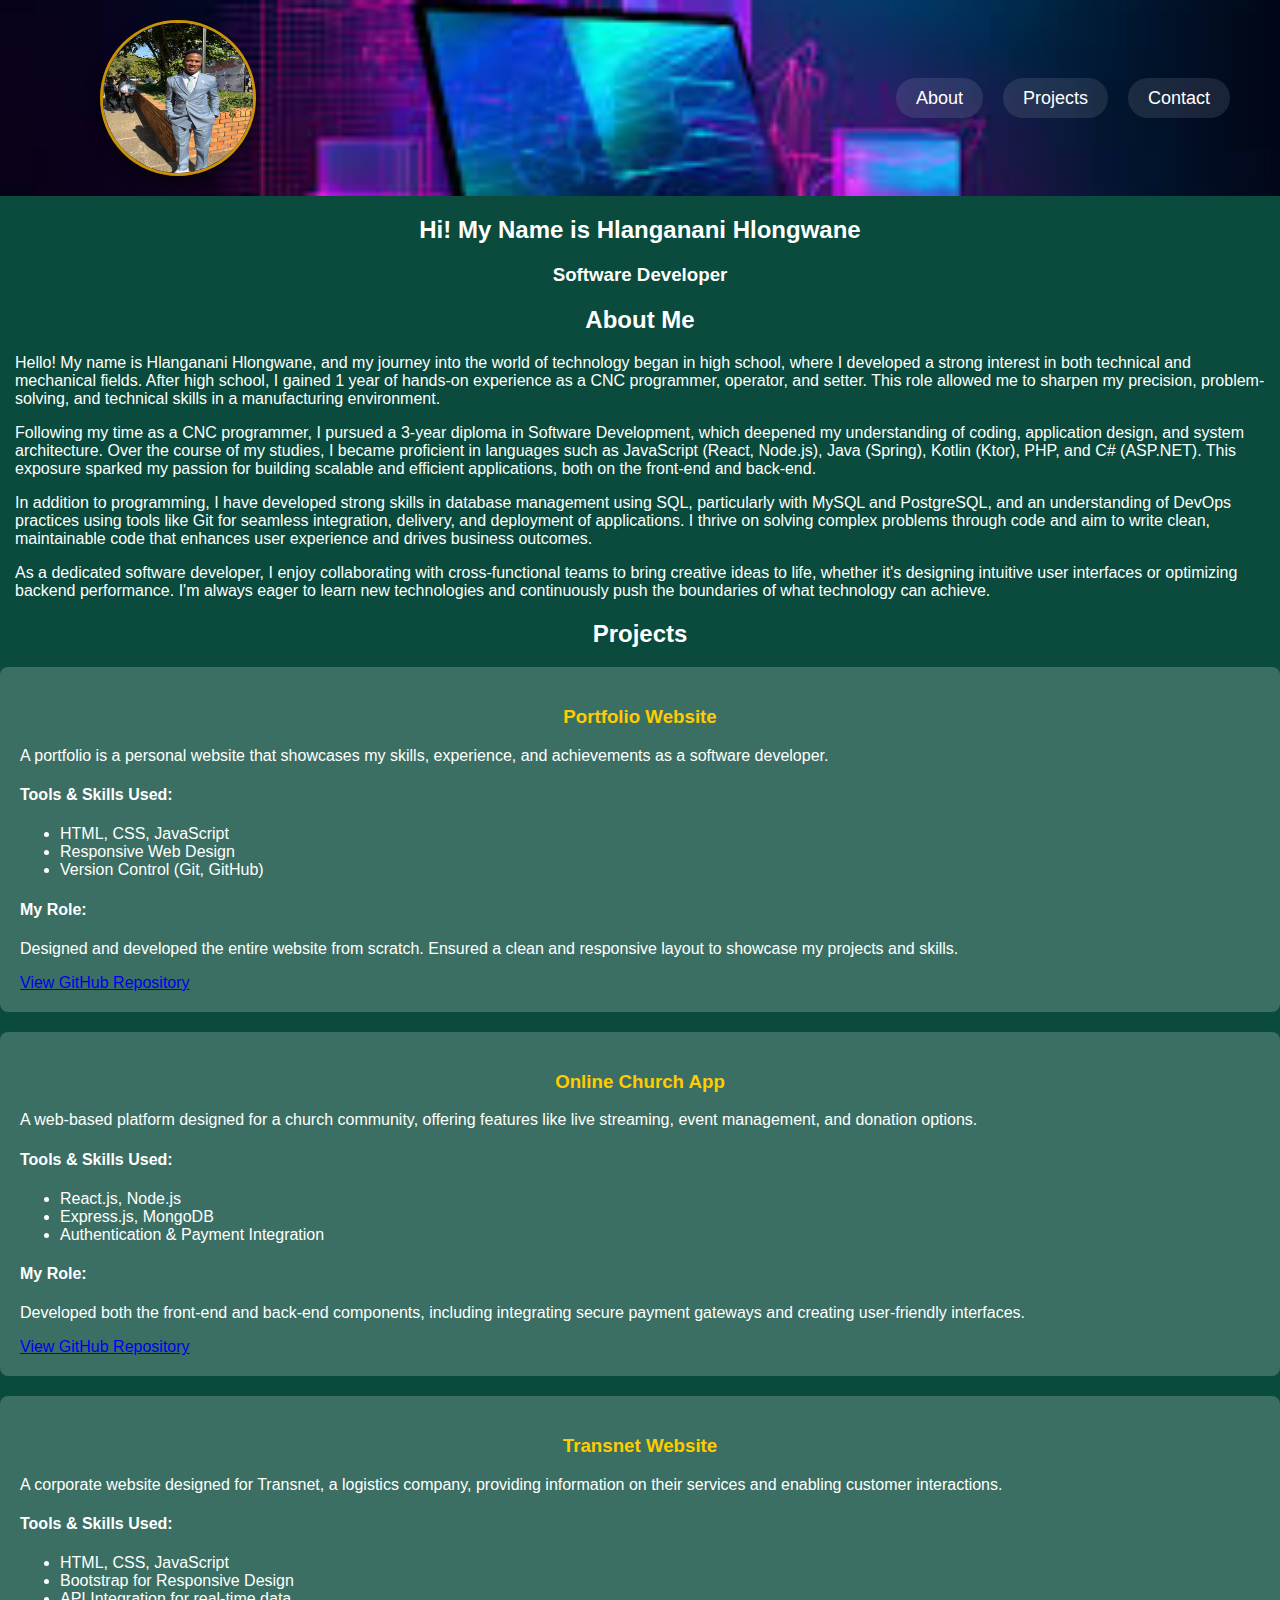
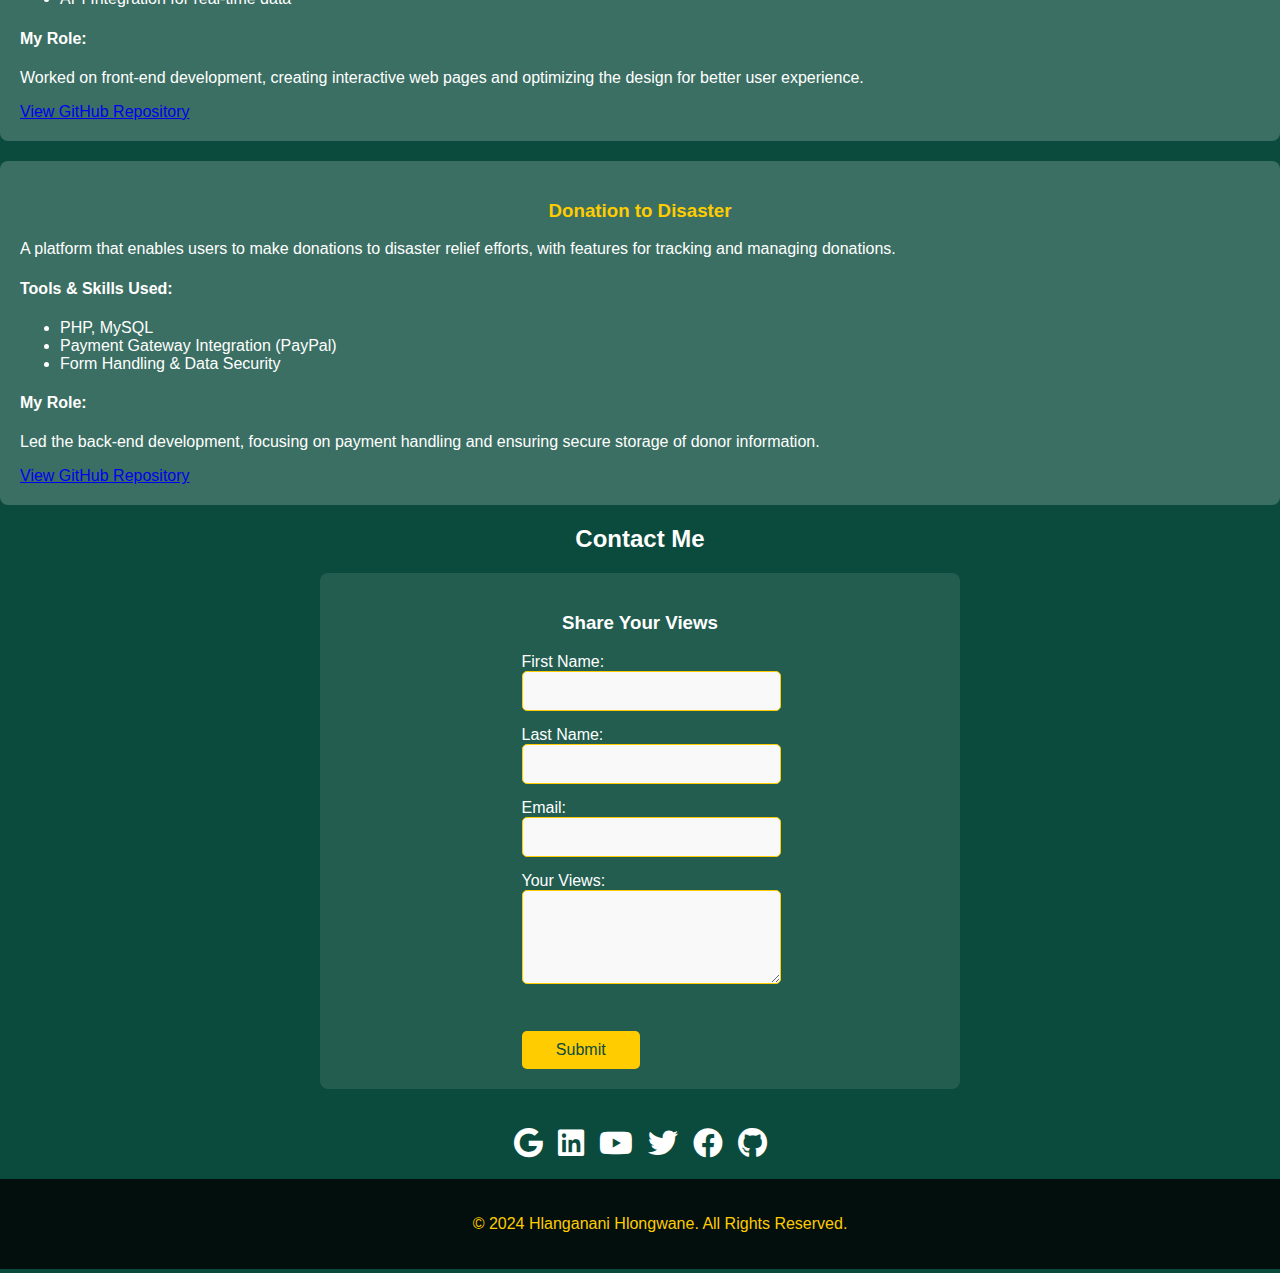
==== commit a701d93a: "Updated Projects,form,font and added icons" ====
--- a/PortfolioOne.html
+++ b/PortfolioOne.html
@@ -19,78 +19,108 @@
         </nav>
     </header>
 
-    <h1>Hi Welcome To My Jorney</h1>
-    <h3>My name is Hlanganani Hlongwane</h3>
-    <p class="par">Software Developer</p>
+    <h2>Hi! My Name is Hlanganani Hlongwane</h2>
+    <!--<h3>My name is Hlanganani Hlongwane</h3>!-->
+    <h3>Software Developer</h3>
+    <!--<p class="par">Software Developer</p>!-->
 
     <div><section id="about">
         <h2>About Me</h2>
         <div class="aboutMe">
-        <p>Hello! My name is Hlanganani Hlongwane, and I am a passionate and dedicated software developer with a strong 
-            background in building scalable and efficient applications. I thrive on solving complex problems through code
-            and am always eager to learn and adapt to new technologies. With a focus on both front-end and back-end 
-            development, I have worked with languages such as JavaScript,and Java, along with frameworks like React 
-            and Node.js. My goal is to write clean, maintainable code that enhances user experience and drives business 
-            outcomes. I am particularly interested in both front-end and back-end development, and I enjoy collaborating 
-            with cross-functional teams to bring creative ideas to life. Whether it's designing intuitive user interfaces 
-            or optimizing backend performance, I am always looking for opportunities to push the boundaries of what technology 
-            can achieve. When I’m not coding, you can find me exploring the latest tech trends, contributing to open-source 
-            projects, or experimenting with new development tools.</p></div>
+            <p>Hello! My name is Hlanganani Hlongwane, and my journey into the world of technology began in high school, where 
+                I developed a strong interest in both technical and mechanical fields. After high school, I gained 1 year of 
+                hands-on experience as a CNC programmer, operator, and setter. This role allowed me to sharpen my precision, 
+                problem-solving, and technical skills in a manufacturing environment.</p>
+            
+            <p>Following my time as a CNC programmer, I pursued a 3-year diploma in Software Development, which deepened my 
+                understanding of coding, application design, and system architecture. Over the course of my studies, I 
+                became proficient in languages such as JavaScript (React, Node.js), Java (Spring), Kotlin (Ktor), PHP, 
+                and C# (ASP.NET). This exposure sparked my passion for building scalable and efficient applications, 
+                both on the front-end and back-end.</p>
+            
+            <p>In addition to programming, I have developed strong skills in database management using SQL, particularly with 
+                MySQL and PostgreSQL, and an understanding of DevOps practices using tools like Git for 
+                seamless integration, delivery, and deployment of applications. I thrive on solving complex problems through code 
+                and aim to write clean, maintainable code that enhances user experience and drives business outcomes.</p>
+            
+            <p>As a dedicated software developer, I enjoy collaborating with cross-functional teams to bring creative ideas to life, 
+                whether it's designing intuitive user interfaces or optimizing backend performance. I'm always eager to learn 
+                new technologies and continuously push the boundaries of what technology can achieve.</p>
+            
+    
+        </div>
     </section></div>
+    
 
     <section id="projects">
-        <h2>Projects</h2>
-        <div class="project">
-            <h3>Portfolio</h3>
-            <ul>
-            <p>A portfolio is a collection of work that showcases an individual's skills, achievements, and experience. 
-                It is often used in professional settings to demonstrate expertise and qualifications to potential 
-                employers, clients, or collaborators. Portfolios can be physical, such as a folder of printed documents, 
-                or digital, displayed on websites or platforms. They typically include examples of past projects, case 
-                studies, reports, or creative work, depending on the industry. In the context of careers like design, 
-                software development, or writing, a portfolio is essential for proving capabilities and past successes.
-                I use HTML, CSS and JavaScript to put together my current portfolio, and your role.</p>
-            <a href="https://github.com/Msawekho/Portfolio1" target="_blank">GitHub Repository</a></ul>
+        <h2>Projects</h2><div>
+    
+        <div><div class="project">
+            <h3>Portfolio Website</h3>
+            <p>A portfolio is a personal website that showcases my skills, experience, and achievements as a software developer.</p>
+            <div class="project-details">
+                <h4>Tools & Skills Used:</h4>
+                <ul>
+                    <li>HTML, CSS, JavaScript</li>
+                    <li>Responsive Web Design</li>
+                    <li>Version Control (Git, GitHub)</li>
+                </ul>
+                <h4>My Role:</h4>
+                <p>Designed and developed the entire website from scratch. Ensured a clean and responsive layout to showcase my projects and skills.</p>
+            </div>
+            <a href="https://github.com/Msawekho/Portfolio1" target="_blank">View GitHub Repository</a>
+        </div></div>
+    
+    <div><div class="project">
+            <h3>Online Church App</h3>
+            <p>A web-based platform designed for a church community, offering features like live streaming, event management, and donation options.</p>
+            <div class="project-details">
+                <h4>Tools & Skills Used:</h4>
+                <ul>
+                    <li>React.js, Node.js</li>
+                    <li>Express.js, MongoDB</li>
+                    <li>Authentication & Payment Integration</li>
+                </ul>
+                <h4>My Role:</h4>
+                <p>Developed both the front-end and back-end components, including integrating secure payment gateways and creating user-friendly interfaces.</p>
+            </div>
+            <a href="https://github.com/Tsametsi/Church-Online-App" target="_blank">View GitHub Repository</a>
+        </div></div>
+    
+    <div><div class="project">
+            <h3>Transnet Website</h3>
+            <p>A corporate website designed for Transnet, a logistics company, providing information on their services and enabling customer interactions.</p>
+            <div class="project-details">
+                <h4>Tools & Skills Used:</h4>
+                <ul>
+                    <li>HTML, CSS, JavaScript</li>
+                    <li>Bootstrap for Responsive Design</li>
+                    <li>API Integration for real-time data</li>
+                </ul>
+                <h4>My Role:</h4>
+                <p>Worked on front-end development, creating interactive web pages and optimizing the design for better user experience.</p>
+            </div>
+            <a href="https://github.com/Msawekho/New_Transnet_Website" target="_blank">View GitHub Repository</a>
+        </div></div>
+    
+    <div><div class="project">
+            <h3>Donation to Disaster</h3>
+            <p>A platform that enables users to make donations to disaster relief efforts, with features for tracking and managing donations.</p>
+            <div class="project-details">
+                <h4>Tools & Skills Used:</h4>
+                <ul>
+                    <li>PHP, MySQL</li>
+                    <li>Payment Gateway Integration (PayPal)</li>
+                    <li>Form Handling & Data Security</li>
+                </ul>
+                <h4>My Role:</h4>
+                <p>Led the back-end development, focusing on payment handling and ensuring secure storage of donor information.</p>
+            </div>
+            <a href="https://github.com/Msawekho/New_Transnet_Website" target="_blank">View GitHub Repository</a>
         </div>
-
-        <div class="project">
-            <h3>Online Church</h3>
-            <ul>
-            <p>A church app is a mobile or web-based application designed to enhance communication, engagement, and interaction 
-                within a church community. It provides church members, visitors, and leaders with easy access to information, 
-                resources, and services related to the church. Common features of a church app include:
-
-                <li>Sermons and Live Streaming**: Access to recorded sermons, live-streamed services, or events.</li>  
-                <li>Prayer Requests**: A section where users can submit and share prayer requests.</li>
-                <li>Event Management**: Information on upcoming events, church schedules, and registration for activities.</li>
-                <li>Donations and Tithing**: Secure options for online giving and contributions.</li>
-                <li>Bible and Devotional Tools**: Scripture readings, devotionals, and study guides for spiritual growth.</li>
-                <li>Announcements and Notifications**: Push notifications for important updates, including event reminders or 
-                urgent church news.</li>
-                <li>Group Communication**: Features for community groups to communicate, share updates, or schedule meetings.</li>
-
-                A church app is designed to foster better engagement and convenience for members, enhancing their connection to 
-                the church both during and outside of service times.
-                , technologies used, and your role.</p>
-            <a href="https://github.com/Tsametsi/Church-Online-App" target="_blank">GitHub Repository</a></ul>
-        </div>
-
-        <div class="project">
-            <h3>Transnet Website</h3>
-            <ul>
-            <p>Description of the project, technologies used, and your role.</p>
-            <a href="https://github.com/Msawekho/New_Transnet_Website" target="_blank">GitHub Repository</a>
-            </ul>
-        </div>
-
-        <div class="project">
-            <h3>Donation To Disaster</h3>
-            <ul>
-            <p>Description of the project, technologies used, and your role.</p>
-            <a href="https://github.com/Msawekho/New_Transnet_Website" target="_blank">GitHub Repository</a>
-            </ul>
-        </div>
+    </div>
     </section>
+    
 
     <section id="contact">
         <div class="contact-container">
@@ -102,18 +132,20 @@
             </div>
             <div class="contact-form">
                 <h3>Share Your Views</h3>
-                <form id="contactForm" method="POST">
+                <form action="https://api.web3forms.com/submit" class="contact_input" method="POST">
+
+                    <input type="hidden" name="access_key" value="9e8877f4-03ba-4581-b7c1-9ed301420ef8">
                     <label for="fname">First Name:</label><br>
-                    <input type="text" id="fname" name="fname" required><br>
+                    <input type="text" id="fname" name="fname"class="contact_input" required><br>
     
                     <label for="lname">Last Name:</label><br>
-                    <input type="text" id="lname" name="lname" required><br>
+                    <input type="text" id="lname" name="lname"class="contact_input" required><br>
     
                     <label for="email">Email:</label><br>
-                    <input type="email" id="email" name="email" required><br>
+                    <input type="email" id="email" name="email"class="contact_input" required><br>
     
                     <label for="views">Your Views:</label><br>
-                    <textarea id="views" name="views" rows="4" required></textarea><br><br>
+                    <textarea id="views" name="views" rows="4"class="contact_input" required></textarea><br><br>
     
                     <button type="submit">Submit</button>
                     <p id="successMessage" style="display:none;">Your message has been submitted successfully!</p>
@@ -122,10 +154,11 @@
             <br>
             <div class="social-icons">
                 <a href="mailto:hlangananimpungose@gmail.com" target="_blank"><i class="fab fa-google gmail-icon"></i></a>
-                <a href="https://za.linkedin.com/in/hlanganani-hlongwane-51b500204" target="_blank"><i class="fab fa-google fa-linkedin"></i></a>
+                <a href="https://za.linkedin.com/in/hlanganani-hlongwane-51b500204" target="_blank"><i class="fab fa-linkedin linkedin-icon"></i></a>
                 <a href="https://www.youtube.com/@gt2gether24" target="_blank"><i class="fab fa-youtube youtube-icon"></i></a>
                 <a href="https://www.twitter.com" target="_blank"><i class="fab fa-twitter twitter-icon"></i></a>
-                <a href="https://www.facebook.com" target="_blank"><i class="fab fa-facebook facebook-icon"></i></a> 
+                <a href="https://www.facebook.com" target="_blank"><i class="fab fa-facebook facebook-icon"></i></a>
+                <a href="https://github.com/dashboard" target="_blank"><i class="fab fa-github github-icon"></i></a>  
             </div>
         </div>
         <br>
--- a/style.css
+++ b/style.css
@@ -10,10 +10,11 @@
 
 h1, .par {
     text-align: center;
-    font-family: 'Arial Narrow Bold', sans-serif;
+    font-family: 'Arial', sans-serif;
 }
 h2, .par {
     text-align: center;
+    font-family: 'Arial', sans-serif;
 }
 h3, .par {
     text-align: center;
@@ -114,6 +115,10 @@
 .linkedin-icon:hover {
     color: #3b5998;
 }
+.github-icon:hover {
+    color: #000000;
+}
+
 
 
 /* Contact Form */
@@ -169,7 +174,7 @@
 }
 
 .project:hover {
-    transform: scale(1.05);
+    transform: scale(1.03);
 }
 
 .project h3 {
